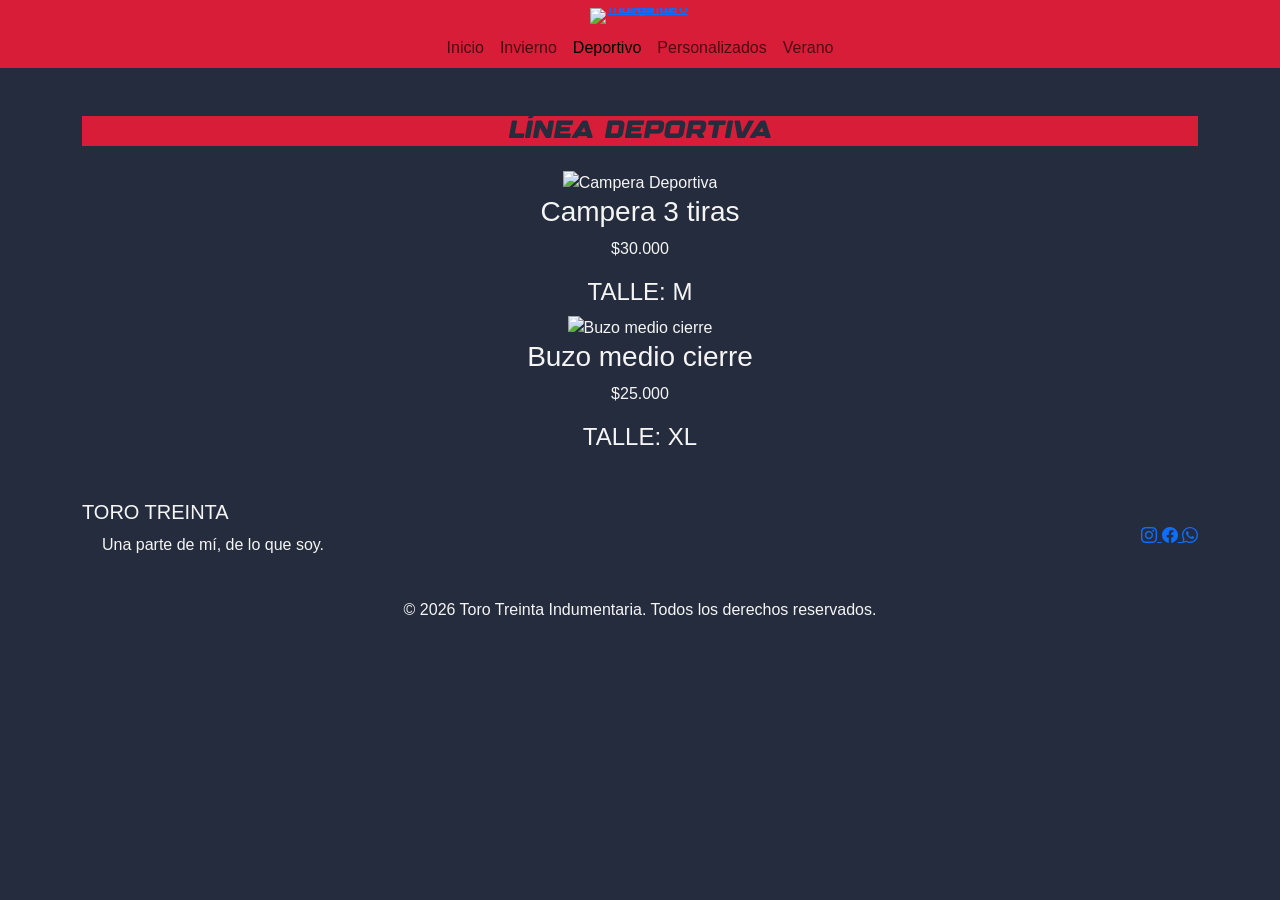
==== paginas/deportivo.html @ 5dd8d74e "Corrección: Estructura final y archivos sincronizados" ====
<!DOCTYPE html>
<html lang="es">
<head>
    <meta charset="UTF-8">
    <meta name="viewport" content="width=device-width, initial-scale=1.0">
    <meta name="description" content="Indumentaria deportiva de alta calidad. Conocé la línea deportiva de Toro Treinta.">
    <meta name="keywords" content="ropa deportiva, camisetas, shorts, entrenamiento, toro treinta">
    <title>Deportivo | Toro Treinta</title>
    <link href="https://cdn.jsdelivr.net/npm/bootstrap@5.3.2/dist/css/bootstrap.min.css" rel="stylesheet">
    <link rel="stylesheet" href="https://cdn.jsdelivr.net/npm/bootstrap-icons@1.11.1/font/bootstrap-icons.css">
    <link rel="stylesheet" href="../css/estilos.css">
</head>
<body>
    
    <header class="header-toro p-0">
        <div class="logo-container text-center pt-2 pb-1">
            <a href="../index.html" class="m-0 p-0" style="line-height: 0;">
                <img class="logo" src="../img/PNG/TOROTREINTA-IMAGOTIPO-NEGRO.png" alt="Logo de marca Toro Treinta">
            </a>
        </div>
        
        <nav class="navbar navbar-expand-lg p-0 m-0 w-100">
            <div class="container justify-content-center">
                <button class="navbar-toggler mx-auto my-2" type="button" data-bs-toggle="collapse" data-bs-target="#navbarNav">
                    <span class="navbar-toggler-icon"></span>
                </button>
                
                <div class="collapse navbar-collapse justify-content-center" id="navbarNav">
                    <ul class="navbar-nav text-center m-0 p-0">
                        <li class="nav-item"><a class="nav-link" href="../index.html">Inicio</a></li>
                        <li class="nav-item"><a class="nav-link" href="invierno.html">Invierno</a></li>
                        <li class="nav-item"><a class="nav-link active" href="deportivo.html">Deportivo</a></li>
                        <li class="nav-item"><a class="nav-link" href="personalizados.html">Personalizados</a></li>
                        <li class="nav-item"><a class="nav-link" href="verano.html">Verano</a></li>  
                    </ul>
                </div>
            </div>
        </nav>
    </header>

    <main class="container my-5">
        <section class="productos-destacados text-center">
            <h1 class="titulos mb-4">Línea Deportiva</h1>
            
            <div class="grilla-productos">
                <!-- Tarjeta de ejemplo -->
                <article class="producto-card">
                    <img src="../img/ROPA SUELTA/NUEVAS FOTOS/ADIDAS ROJA.png" alt="Campera Deportiva" class="img-fluid">
                    <h3>Campera 3 tiras</h3>
                    <p class="precio">$30.000</p>
                    <h4>TALLE: M</h4>
                </article>
                <article class="producto-card">
                    <img src="../img/ROPA SUELTA/NUEVAS FOTOS/BUZO NORTH.png" alt="Buzo medio cierre" class="img-fluid">
                    <h3>Buzo medio cierre</h3>
                    <p class="precio">$25.000</p>
                    <h4>TALLE: XL</h4>
                </article>
                
            </div>
        </section>
    </main>

    <footer class="footer-toro mt-5">
        <div class="container">
            <div class="row align-items-center">
                <div class="col-md-6 text-center text-md-start mb-4 mb-md-0">
                    <h5 class="marca-footer">TORO TREINTA</h5>
                    <p class="slogan-footer">Una parte de mí, de lo que soy.</p>
                </div>
                
                <div class="col-md-6 text-center text-md-end redes-footer">
                    <a href="https://www.instagram.com/torotreinta_indumentaria/" target="_blank" rel="noopener noreferrer" aria-label="Instagram">
                        <i class="bi bi-instagram"></i>
                    </a>
                    <a href="https://www.facebook.com/share/18k4D5RDm9/?mibextid=wwXIfr" target="_blank" rel="noopener noreferrer" aria-label="Facebook">
                        <i class="bi bi-facebook"></i>
                    </a>
                    <a href="https://wa.me/5491128944298" target="_blank" rel="noopener noreferrer" aria-label="WhatsApp">
                        <i class="bi bi-whatsapp"></i>
                    </a>
                </div>
            </div>
            
            <div class="row mt-4">
                <div class="col-12 text-center copyright">
                    <p class="m-0">&copy; 2026 Toro Treinta Indumentaria. Todos los derechos reservados.</p>
                </div>
            </div>
        </div>
    </footer>

    <script src="https://cdn.jsdelivr.net/npm/bootstrap@5.3.2/dist/js/bootstrap.bundle.min.js"></script>
</body>
</html>
---- css/estilos.css ----
*{
    margin: 0;
    padding: 0;
    box-sizing: border-box;
}

/* Primera Fuente: Designer (Títulos) */
@font-face {
    font-family: 'DesignerCustom';
    src: url('../fonts/Designer.otf') format('opentype');
    font-weight: normal;
    font-style: normal;
}

/* Segunda Fuente: Montserrat (Cuerpo y otros textos) */
@font-face {
    font-family: 'MontserratCustom';
    src: url('../fonts/Montserrat-SemiBold.ttf.eot'); /* Para compatibilidad antigua */
    src: url('../fonts/Montserrat-SemiBold.ttf.eot?#iefix') format('embedded-opentype'),
         url('../fonts/Montserrat-SemiBold.ttf.woff') format('woff');
    font-weight: 600;
    font-style: normal;
}

/* 2. ESTILOS GENERALES */
body {
    background-color: #252c3d; /* Azul oscuro */
    color: #f5f5f5;           /* Blanco humo */
    font-family: 'Montserrat', sans-serif;
}

/* 3. HEADER Y LOGO */
header {
    background-color: #d81d38; /* Rojo */
    
}

.logo {
    width: 100px;
    display: block; /* Cambiado de flexbox a block para centrar imagen */
    margin: 0 auto;
}

/* Alineación del Menú */
.section-padre {
    display: flex;             /* ESTO ES LO QUE FALTABA */
    justify-content: space-around;   /* Centra los enlaces horizontalmente */
    padding-top: 15px;
    color: #f5f5f5;
    background-color:#252c3d;
    font-family: 'Montserrat', sans-serif;
      font-size: 15px
}

.menu {
    display: inline-block;
    margin-top: 5px;
    list-style-type: none;
    justify-content: space-around;

   
}

.menu a {
    text-decoration: none;
    color:#f5f5f5;
    text-transform: uppercase;
}

/* 4. TÍTULOS */
h1, .titulos {
    font-family: 'DesignerCustom', sans-serif;
    color:#252c3d;
    background-color: #d81d38;
    text-align: center;
    text-transform: uppercase;
    font-size: 25px
}

.explicacion {
    text-align: justify;
    text-decoration: underline;
}

p {
    color: #f5f5f5;
    line-height: 1.6;
    padding: 0 20px;
}
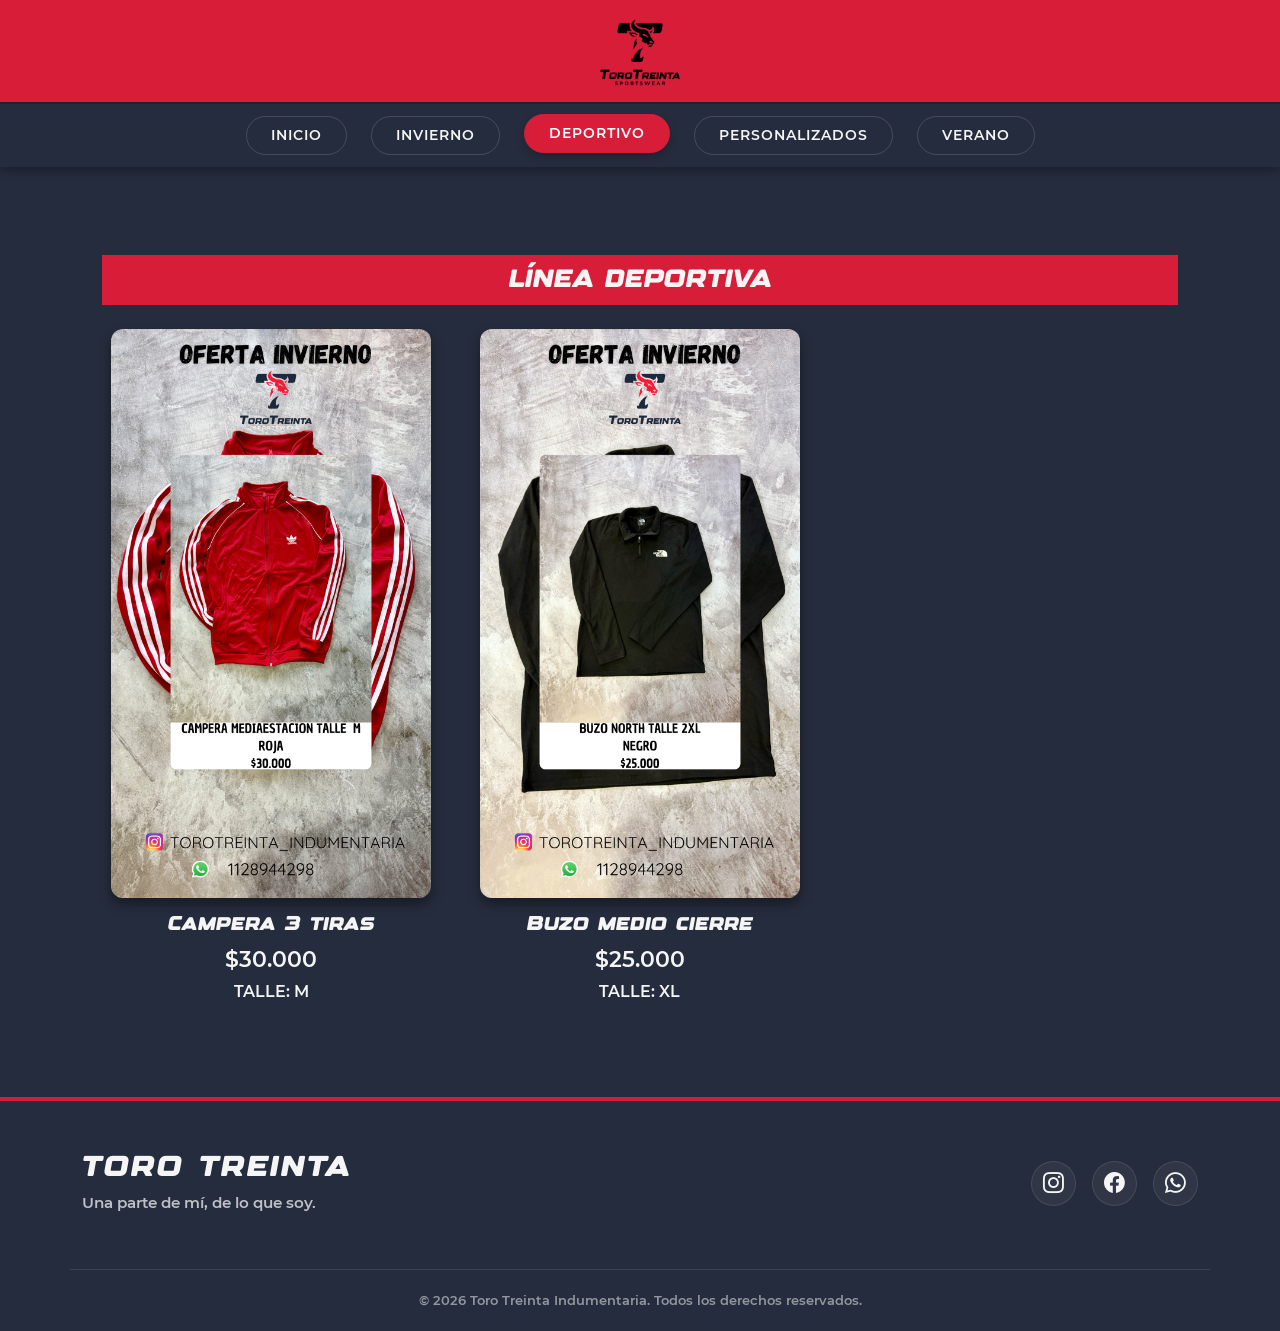
==== commit 2aab211a: "Uf, ahora si: Fotos súper pesadas eliminadas" ====
--- a/paginas/deportivo.html
+++ b/paginas/deportivo.html
@@ -45,13 +45,13 @@
             <div class="grilla-productos">
                 <!-- Tarjeta de ejemplo -->
                 <article class="producto-card">
-                    <img src="../img/ROPA SUELTA/NUEVAS FOTOS/ADIDAS ROJA.png" alt="Campera Deportiva" class="img-fluid">
+                    <img src="../img/nuevasfotos/ADIDAS ROJA.png" alt="Campera Deportiva" class="img-fluid">
                     <h3>Campera 3 tiras</h3>
                     <p class="precio">$30.000</p>
                     <h4>TALLE: M</h4>
                 </article>
                 <article class="producto-card">
-                    <img src="../img/ROPA SUELTA/NUEVAS FOTOS/BUZO NORTH.png" alt="Buzo medio cierre" class="img-fluid">
+                    <img src="../img/nuevasfotos/BUZO NORTH.png" alt="Buzo medio cierre" class="img-fluid">
                     <h3>Buzo medio cierre</h3>
                     <p class="precio">$25.000</p>
                     <h4>TALLE: XL</h4>
--- a/css/estilos.css
+++ b/css/estilos.css
@@ -1,89 +1,212 @@
-*{
-    margin: 0;
-    padding: 0;
-    box-sizing: border-box;
-}
-
-/* Primera Fuente: Designer (Títulos) */
 @font-face {
-    font-family: 'DesignerCustom';
-    src: url('../fonts/Designer.otf') format('opentype');
-    font-weight: normal;
-    font-style: normal;
-}
-
-/* Segunda Fuente: Montserrat (Cuerpo y otros textos) */
+  font-family: "DesignerCustom";
+  src: url("../fonts/Designer.otf") format("opentype");
+  font-weight: normal;
+  font-style: normal;
+}
 @font-face {
-    font-family: 'MontserratCustom';
-    src: url('../fonts/Montserrat-SemiBold.ttf.eot'); /* Para compatibilidad antigua */
-    src: url('../fonts/Montserrat-SemiBold.ttf.eot?#iefix') format('embedded-opentype'),
-         url('../fonts/Montserrat-SemiBold.ttf.woff') format('woff');
-    font-weight: 600;
-    font-style: normal;
-}
-
-/* 2. ESTILOS GENERALES */
+  font-family: "MontserratCustom";
+  src: url("../fonts/Montserrat-SemiBold.ttf.eot");
+  src: url("../fonts/Montserrat-SemiBold.ttf.eot?#iefix") format("embedded-opentype"), url("../fonts/Montserrat-SemiBold.ttf.woff") format("woff");
+  font-weight: 600;
+  font-style: normal;
+}
+* {
+  margin: 0;
+  padding: 0;
+  box-sizing: border-box;
+}
+
 body {
-    background-color: #252c3d; /* Azul oscuro */
-    color: #f5f5f5;           /* Blanco humo */
-    font-family: 'Montserrat', sans-serif;
-}
-
-/* 3. HEADER Y LOGO */
-header {
-    background-color: #d81d38; /* Rojo */
-    
-}
-
-.logo {
-    width: 100px;
-    display: block; /* Cambiado de flexbox a block para centrar imagen */
-    margin: 0 auto;
-}
-
-/* Alineación del Menú */
-.section-padre {
-    display: flex;             /* ESTO ES LO QUE FALTABA */
-    justify-content: space-around;   /* Centra los enlaces horizontalmente */
-    padding-top: 15px;
-    color: #f5f5f5;
-    background-color:#252c3d;
-    font-family: 'Montserrat', sans-serif;
-      font-size: 15px
-}
-
-.menu {
-    display: inline-block;
-    margin-top: 5px;
-    list-style-type: none;
-    justify-content: space-around;
-
-   
-}
-
-.menu a {
-    text-decoration: none;
-    color:#f5f5f5;
-    text-transform: uppercase;
-}
-
-/* 4. TÍTULOS */
+  background-color: #252c3d;
+  color: #f5f5f5;
+  font-family: "MontserratCustom", sans-serif;
+}
+
 h1, .titulos {
-    font-family: 'DesignerCustom', sans-serif;
-    color:#252c3d;
-    background-color: #d81d38;
-    text-align: center;
-    text-transform: uppercase;
-    font-size: 25px
+  font-family: "DesignerCustom", sans-serif;
+  color: #f5f5f5;
+  background-color: #d81d38;
+  text-align: center;
+  text-transform: uppercase;
+  font-size: 25px;
+  padding: 10px 0;
+  margin-bottom: 30px;
+}
+
+p {
+  color: #f5f5f5;
+  line-height: 1.6;
 }
 
 .explicacion {
-    text-align: justify;
-    text-decoration: underline;
-}
-
-p {
-    color: #f5f5f5;
-    line-height: 1.6;
-    padding: 0 20px;
-}
+  text-align: justify;
+  text-decoration: underline;
+  padding: 0 20px;
+  margin-bottom: 40px;
+}
+
+.header-toro {
+  background-color: #d81d38;
+  position: sticky;
+  top: 0;
+  z-index: 1000;
+  box-shadow: 0 4px 10px rgba(0, 0, 0, 0.3);
+  padding: 0 !important;
+}
+.header-toro .logo-container {
+  background-color: #d81d38;
+  width: 100%;
+}
+.header-toro .logo {
+  max-height: 70px !important;
+  width: auto;
+  display: block;
+  margin: 10px auto;
+}
+@media (max-width: 991px) {
+  .header-toro .logo {
+    max-height: 50px !important;
+  }
+}
+.header-toro .navbar {
+  background-color: #252c3d;
+  width: 100%;
+  padding: 12px 0 !important;
+  border-top: 2px solid rgba(0, 0, 0, 0.2);
+}
+.header-toro .navbar-nav {
+  gap: 1.5rem;
+}
+@media (max-width: 991px) {
+  .header-toro .navbar-nav {
+    gap: 0.5rem;
+    margin-top: 10px;
+  }
+}
+.header-toro .navbar-nav .nav-item .nav-link {
+  color: #f5f5f5 !important;
+  text-transform: uppercase;
+  padding: 8px 24px !important;
+  border: 1px solid rgba(255, 255, 255, 0.15);
+  border-radius: 50px;
+  font-size: 14px;
+  letter-spacing: 1px;
+  transition: transform 0.3s ease, box-shadow 0.3s ease, background-color 0.3s ease, color 0.3s ease;
+}
+.header-toro .navbar-nav .nav-item .nav-link:hover, .header-toro .navbar-nav .nav-item .nav-link.active {
+  background-color: #d81d38;
+  border-color: #d81d38;
+  color: #ffffff !important;
+  transform: translateY(-2px);
+  box-shadow: 0 4px 8px rgba(0, 0, 0, 0.2);
+}
+
+.productos-destacados {
+  padding: 40px 20px;
+  text-align: center;
+}
+.productos-destacados .grilla-productos {
+  display: grid;
+  grid-template-columns: repeat(auto-fill, minmax(280px, 1fr));
+  justify-content: center;
+  gap: 30px;
+  max-width: 1200px;
+  margin: 0 auto;
+}
+.productos-destacados .producto-card {
+  background-color: transparent;
+  max-width: 320px;
+  margin: 0 auto;
+  width: 100%;
+  transition: transform 0.3s ease, box-shadow 0.3s ease, background-color 0.3s ease, color 0.3s ease;
+}
+.productos-destacados .producto-card:hover {
+  transform: translateY(-5px);
+}
+.productos-destacados .producto-card img {
+  width: 100%;
+  height: auto;
+  border-radius: 12px;
+  box-shadow: 0 6px 12px rgba(0, 0, 0, 0.4);
+  display: block;
+}
+.productos-destacados .producto-card h3 {
+  color: #f5f5f5;
+  font-family: "DesignerCustom", sans-serif;
+  margin: 15px 0 5px;
+  font-size: 20px;
+}
+.productos-destacados .producto-card .precio {
+  color: #f5f5f5;
+  font-weight: bold;
+  font-size: 22px;
+  margin: 0;
+}
+.productos-destacados .producto-card h4 {
+  color: #f5f5f5;
+  font-size: 16px;
+  margin-top: 5px;
+  font-weight: normal;
+}
+
+.footer-toro {
+  background-color: #252c3d;
+  padding: 50px 0 20px 0;
+  margin-top: 60px;
+  border-top: 4px solid #d81d38;
+}
+.footer-toro .marca-footer {
+  font-family: "DesignerCustom", sans-serif;
+  color: #f5f5f5;
+  font-size: 1.8rem;
+  letter-spacing: 2px;
+  margin-bottom: 5px;
+}
+.footer-toro .slogan-footer {
+  color: rgba(255, 255, 255, 0.7);
+  font-size: 0.95rem;
+  margin: 0;
+}
+.footer-toro .enlaces-footer a {
+  color: #f5f5f5;
+  text-decoration: none;
+  text-transform: uppercase;
+  font-size: 14px;
+  font-weight: bold;
+  letter-spacing: 1px;
+  transition: transform 0.3s ease, box-shadow 0.3s ease, background-color 0.3s ease, color 0.3s ease;
+}
+.footer-toro .enlaces-footer a:hover {
+  color: #d81d38;
+}
+.footer-toro .redes-footer a {
+  display: inline-flex;
+  justify-content: center;
+  align-items: center;
+  width: 45px;
+  height: 45px;
+  background-color: rgba(255, 255, 255, 0.05);
+  color: #f5f5f5;
+  text-decoration: none;
+  border-radius: 50%;
+  margin-left: 12px;
+  font-size: 1.3rem;
+  border: 1px solid rgba(255, 255, 255, 0.1);
+  transition: transform 0.3s ease, box-shadow 0.3s ease, background-color 0.3s ease, color 0.3s ease;
+}
+.footer-toro .redes-footer a:hover {
+  background-color: #d81d38;
+  border-color: #d81d38;
+  transform: translateY(-4px);
+  box-shadow: 0 6px 12px rgba(0, 0, 0, 0.4);
+}
+.footer-toro .copyright {
+  margin-top: 30px;
+  padding-top: 20px;
+  border-top: 1px solid rgba(255, 255, 255, 0.1);
+}
+.footer-toro .copyright p {
+  color: rgba(255, 255, 255, 0.5);
+  font-size: 13px;
+}/*# sourceMappingURL=estilos.css.map */
